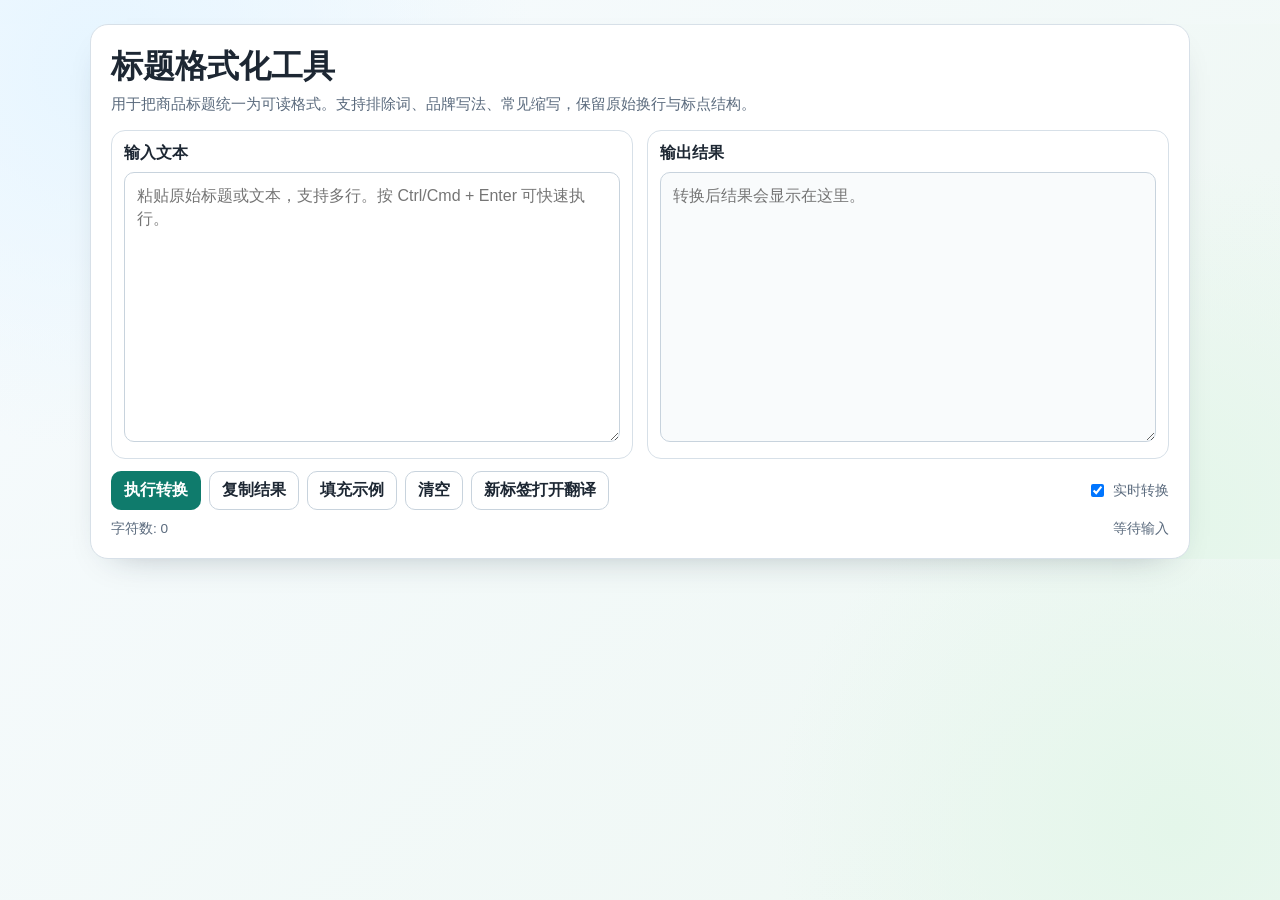
==== format.html @ fd7b9f9b "Rename translation tool page to format.html" ====
<!doctype html>
<html lang="zh-CN">
  <head>
    <meta charset="UTF-8" />
    <meta name="viewport" content="width=device-width, initial-scale=1.0" />
    <title>标题格式化工具</title>
    <style>
      :root {
        --bg-1: #f7fbff;
        --bg-2: #eef7f2;
        --panel: #ffffff;
        --ink: #1d2733;
        --muted: #5a6a7d;
        --line: #d7e0e8;
        --brand: #0f7b6c;
        --brand-strong: #0c5f54;
        --shadow: 0 14px 36px -24px rgba(26, 44, 59, 0.42);
      }

      * {
        box-sizing: border-box;
      }

      html,
      body {
        margin: 0;
        min-height: 100%;
        color: var(--ink);
        font-family:
          "Avenir Next",
          "Noto Sans SC",
          "PingFang SC",
          "Microsoft YaHei",
          sans-serif;
        background:
          radial-gradient(circle at 8% 8%, #e6f5ff 0%, transparent 30%),
          radial-gradient(circle at 92% 92%, #e4f6ea 0%, transparent 28%),
          linear-gradient(135deg, var(--bg-1) 0%, var(--bg-2) 100%);
      }

      .page {
        width: min(1100px, 94vw);
        margin: 24px auto;
      }

      .card {
        background: var(--panel);
        border: 1px solid var(--line);
        border-radius: 18px;
        box-shadow: var(--shadow);
        padding: 20px;
      }

      .title {
        margin: 0;
        font-size: clamp(1.35rem, 2.6vw, 2rem);
      }

      .subtitle {
        margin: 6px 0 0;
        color: var(--muted);
        font-size: 0.93rem;
      }

      .main-grid {
        margin-top: 16px;
        display: grid;
        grid-template-columns: 1fr 1fr;
        gap: 14px;
      }

      .panel {
        border: 1px solid var(--line);
        border-radius: 14px;
        padding: 12px;
        background: #fff;
      }

      .panel h2 {
        margin: 0 0 8px;
        font-size: 1rem;
      }

      textarea {
        width: 100%;
        min-height: 270px;
        resize: vertical;
        border: 1px solid #c8d3dd;
        border-radius: 10px;
        padding: 11px 12px;
        font: inherit;
        line-height: 1.45;
      }

      textarea:focus {
        outline: none;
        border-color: var(--brand);
        box-shadow: 0 0 0 3px rgba(15, 123, 108, 0.12);
      }

      #outputText {
        background: #f9fbfc;
      }

      .toolbar {
        margin-top: 12px;
        display: flex;
        flex-wrap: wrap;
        gap: 8px;
        align-items: center;
      }

      .btn {
        border: 1px solid transparent;
        border-radius: 10px;
        padding: 8px 12px;
        font: inherit;
        font-weight: 700;
        cursor: pointer;
      }

      .btn-primary {
        background: var(--brand);
        color: #fff;
      }

      .btn-primary:hover {
        background: var(--brand-strong);
      }

      .btn-ghost {
        background: #fff;
        border-color: #c8d3dd;
        color: var(--ink);
      }

      .switch {
        margin-left: auto;
        display: inline-flex;
        align-items: center;
        gap: 6px;
        color: var(--muted);
        font-size: 0.9rem;
        user-select: none;
      }

      .meta {
        margin-top: 10px;
        display: flex;
        justify-content: space-between;
        gap: 10px;
        font-size: 0.85rem;
        color: var(--muted);
      }

      .status.ok {
        color: #0f7b6c;
      }

      .status.error {
        color: #b42318;
      }

      @media (max-width: 900px) {
        .main-grid {
          grid-template-columns: 1fr;
        }

        .switch {
          margin-left: 0;
          width: 100%;
        }
      }
    </style>
  </head>
  <body>
    <main class="page">
      <section class="card">
        <h1 class="title">标题格式化工具</h1>
        <p class="subtitle">
          用于把商品标题统一为可读格式。支持排除词、品牌写法、常见缩写，保留原始换行与标点结构。
        </p>

        <div class="main-grid">
          <article class="panel">
            <h2>输入文本</h2>
            <textarea
              id="inputText"
              placeholder="粘贴原始标题或文本，支持多行。按 Ctrl/Cmd + Enter 可快速执行。"
            ></textarea>
          </article>

          <article class="panel">
            <h2>输出结果</h2>
            <textarea id="outputText" readonly placeholder="转换后结果会显示在这里。"></textarea>
          </article>
        </div>

        <div class="toolbar">
          <button class="btn btn-primary" id="transformBtn" type="button">执行转换</button>
          <button class="btn btn-ghost" id="copyBtn" type="button">复制结果</button>
          <button class="btn btn-ghost" id="sampleBtn" type="button">填充示例</button>
          <button class="btn btn-ghost" id="clearBtn" type="button">清空</button>
          <button class="btn btn-ghost" id="openTranslateBtn" type="button">新标签打开翻译</button>
          <label class="switch">
            <input id="autoRun" type="checkbox" checked />
            实时转换
          </label>
        </div>

        <div class="meta">
          <span id="counter">字符数: 0</span>
          <span class="status" id="statusText">等待输入</span>
        </div>
      </section>
    </main>

    <script>
      "use strict";

      const GOOGLE_TRANSLATE_BASE = "https://translate.google.com/?hl=zh-CN&sl=auto&tl=zh-CN&op=translate";

      const SMALL_WORDS = new Set([
        "a",
        "ad",
        "and",
        "aus",
        "avec",
        "cm",
        "con",
        "da",
        "de",
        "del",
        "des",
        "di",
        "do",
        "du",
        "e",
        "el",
        "en",
        "et",
        "for",
        "fur",
        "für",
        "i",
        "in",
        "la",
        "las",
        "le",
        "les",
        "los",
        "m",
        "med",
        "mit",
        "mm",
        "non",
        "och",
        "of",
        "on",
        "para",
        "per",
        "pour",
        "se",
        "und",
        "una",
        "usw",
        "ve",
        "vi",
        "von",
        "with",
        "x",
        "y",
        "zum",
        "à",
        "è",
      ]);

      const FORCE_UPPER_WORDS = new Set([
        "ai",
        "cpu",
        "diy",
        "fhd",
        "gb",
        "gps",
        "gpu",
        "hd",
        "hdmi",
        "hdr",
        "ips",
        "kb",
        "lcd",
        "led",
        "mb",
        "mp",
        "nfc",
        "oled",
        "pc",
        "pcie",
        "qhd",
        "qled",
        "ram",
        "rgb",
        "rom",
        "sd",
        "ssd",
        "tb",
        "tf",
        "uhd",
        "usb",
        "xdr",
      ]);

      const EXACT_CASE_WORDS = new Map([
        ["airplay", "AirPlay"],
        ["airpods", "AirPods"],
        ["airtag", "AirTag"],
        ["apple", "Apple"],
        ["earpods", "EarPods"],
        ["esim", "eSIM"],
        ["facetime", "FaceTime"],
        ["homepod", "HomePod"],
        ["imac", "iMac"],
        ["ios", "iOS"],
        ["ipad", "iPad"],
        ["ipados", "iPadOS"],
        ["iphone", "iPhone"],
        ["ipod", "iPod"],
        ["macbook", "MacBook"],
        ["macos", "macOS"],
        ["magsafe", "MagSafe"],
        ["mah", "mAh"],
        ["qi", "Qi"],
        ["qi2", "Qi2"],
        ["wifi", "Wi-Fi"],
        ["watchos", "watchOS"],
        ["xbox", "Xbox"],
      ]);
      const TOKEN_REGEX = /[A-Za-zÀ-ÖØ-öø-ÿ0-9]+/g;
      const TOKEN_BOUNDARY_CLASS = "A-Za-zÀ-ÖØ-öø-ÿ0-9";
      const queryParams = new URLSearchParams(window.location.search);
      const brandParam = String(queryParams.get("Brand") || "").trim();
      const otherParamValues = Array.from(
        new Set(
          String(queryParams.get("other") || "")
            .split(",")
            .map((item) => item.trim())
            .filter(Boolean),
        ),
      );
      const protectedTerms = [
        ...(brandParam ? [{ match: brandParam, replacement: brandParam }] : []),
        ...otherParamValues.map((item) => ({
          match: item,
          replacement: item.toUpperCase(),
        })),
      ];

      const inputTextEl = document.getElementById("inputText");
      const outputTextEl = document.getElementById("outputText");
      const statusTextEl = document.getElementById("statusText");
      const counterEl = document.getElementById("counter");
      const autoRunEl = document.getElementById("autoRun");
      const transformBtnEl = document.getElementById("transformBtn");
      const copyBtnEl = document.getElementById("copyBtn");
      const sampleBtnEl = document.getElementById("sampleBtn");
      const clearBtnEl = document.getElementById("clearBtn");
      const openTranslateBtnEl = document.getElementById("openTranslateBtn");

      function setStatus(message, type) {
        statusTextEl.textContent = message;
        statusTextEl.className = `status ${type || ""}`.trim();
      }

      function normalizeInput(text) {
        return String(text || "")
          .replace(/\u3000/g, " ")
          .replace(/，/g, ",")
          .replace(/。/g, ".")
          .replace(/；/g, ";")
          .replace(/：/g, ":")
          .replace(/（/g, "(")
          .replace(/）/g, ")");
      }

      function escapeRegex(value) {
        return String(value).replace(/[.*+?^${}()|[\]\\]/g, "\\$&");
      }

      function protectConfiguredTerms(text) {
        if (!protectedTerms.length) {
          return {
            text,
            replacements: new Map(),
          };
        }

        let protectedText = text;
        const replacements = new Map();

        protectedTerms.forEach((term, index) => {
          const token = String.fromCodePoint(0xe000 + index);
          const pattern = new RegExp(
            `(^|[^${TOKEN_BOUNDARY_CLASS}])(${escapeRegex(term.match)})(?=$|[^${TOKEN_BOUNDARY_CLASS}])`,
            "gi",
          );

          protectedText = protectedText.replace(pattern, (_match, prefix) => `${prefix}${token}`);
          replacements.set(token, term.replacement);
        });

        return {
          text: protectedText,
          replacements,
        };
      }

      function restoreConfiguredTerms(text, replacements) {
        let restoredText = text;

        replacements.forEach((replacement, token) => {
          restoredText = restoredText.split(token).join(replacement);
        });

        return restoredText;
      }

      function isStrongBoundary(text, index) {
        for (let i = index - 1; i >= 0; i -= 1) {
          const char = text[i];
          if (/\s/.test(char)) continue;
          return /[\n.!?:;([/]/.test(char);
        }
        return true;
      }

      function transformWord(rawWord, index, sourceText) {
        const lowerWord = rawWord.toLowerCase();
        const shouldCapitalizeSmallWord = isStrongBoundary(sourceText, index);

        if (EXACT_CASE_WORDS.has(lowerWord)) {
          return EXACT_CASE_WORDS.get(lowerWord);
        }

        if (FORCE_UPPER_WORDS.has(lowerWord)) {
          return lowerWord.toUpperCase();
        }

        if (/^[a-z]\d+[a-z0-9]*$/.test(lowerWord)) {
          return lowerWord[0].toUpperCase() + lowerWord.slice(1);
        }

        if (SMALL_WORDS.has(lowerWord) && !shouldCapitalizeSmallWord) {
          return lowerWord;
        }

        if (/^\d+$/.test(lowerWord) || !lowerWord.length) {
          return lowerWord;
        }

        return lowerWord[0].toUpperCase() + lowerWord.slice(1);
      }

      function transformText(text) {
        const normalized = normalizeInput(text);
        const { text: protectedText, replacements } = protectConfiguredTerms(normalized);
        const transformed = protectedText.toLowerCase().replace(TOKEN_REGEX, (rawWord, index, sourceText) =>
          transformWord(rawWord, index, sourceText),
        );
        return restoreConfiguredTerms(transformed, replacements);
      }

      function refreshMeta() {
        const length = outputTextEl.value.length;
        counterEl.textContent = `字符数: ${length}`;
      }

      function runTransform() {
        outputTextEl.value = transformText(inputTextEl.value);
        refreshMeta();
        setStatus("转换完成", "ok");
      }

      function buildTranslateUrl(text) {
        const translateUrl = new URL(GOOGLE_TRANSLATE_BASE);
        if (text && text.trim()) {
          translateUrl.searchParams.set("text", text);
        }
        return translateUrl.toString();
      }

      function getTextForTranslate() {
        return outputTextEl.value || transformText(inputTextEl.value);
      }

      function openTranslateInNewTab() {
        const text = getTextForTranslate();
        window.open(buildTranslateUrl(text), "_blank", "noopener,noreferrer");
        setStatus("已在新标签打开翻译", "ok");
      }

      async function copyResult() {
        const text = outputTextEl.value;
        if (!text) {
          setStatus("没有可复制内容", "error");
          return;
        }

        try {
          await navigator.clipboard.writeText(text);
          setStatus("已复制到剪贴板", "ok");
        } catch (_error) {
          outputTextEl.select();
          document.execCommand("copy");
          window.getSelection().removeAllRanges();
          setStatus("已复制到剪贴板", "ok");
        }
      }

      function fillSample() {
        inputTextEl.value =
          "iphone 16e 128 gb: entwickelt für apple intelligence, a18 chip, gigantische batterielaufzeit, 48 mp fusion kamera, usb-c, wifi 6, 6,1'' super retina xdr display, schwarz";
        runTransform();
      }

      function clearAll() {
        inputTextEl.value = "";
        outputTextEl.value = "";
        refreshMeta();
        setStatus("已清空", "");
        inputTextEl.focus();
      }

      inputTextEl.addEventListener("input", () => {
        if (autoRunEl.checked) runTransform();
      });

      inputTextEl.addEventListener("keydown", (event) => {
        const isShortcut = (event.ctrlKey || event.metaKey) && event.key === "Enter";
        if (isShortcut) {
          event.preventDefault();
          runTransform();
        }
      });

      transformBtnEl.addEventListener("click", runTransform);
      copyBtnEl.addEventListener("click", copyResult);
      sampleBtnEl.addEventListener("click", fillSample);
      clearBtnEl.addEventListener("click", clearAll);
      openTranslateBtnEl.addEventListener("click", openTranslateInNewTab);
      refreshMeta();
    </script>
  </body>
</html>
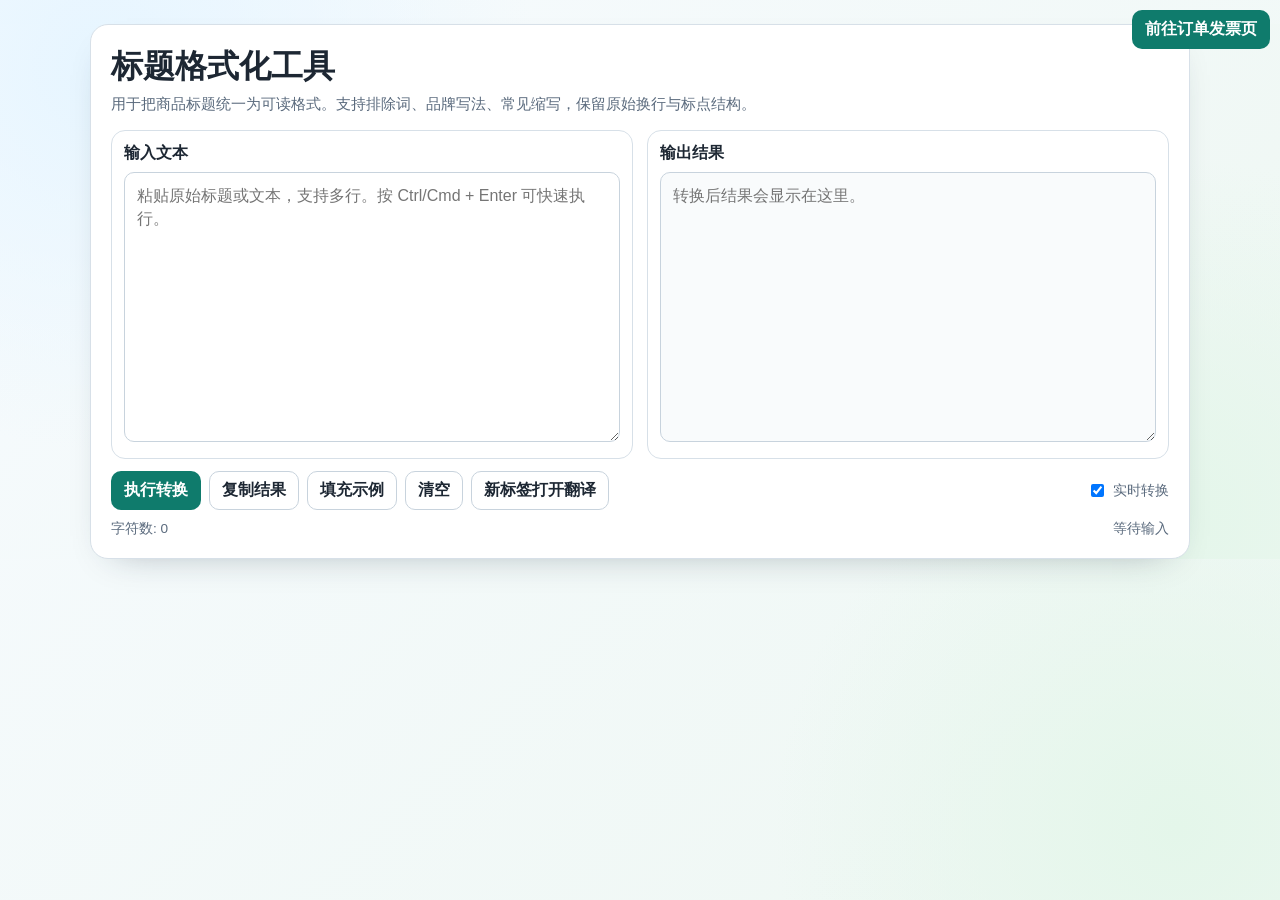
==== commit b9ec55b5: "增加了2个页面互相切换的按钮" ====
--- a/format.html
+++ b/format.html
@@ -174,6 +174,7 @@
     </style>
   </head>
   <body>
+    <a href="index.html" style="position: absolute; top: 10px; right: 10px;"><button class="btn btn-primary">前往订单发票页</button></a>
     <main class="page">
       <section class="card">
         <h1 class="title">标题格式化工具</h1>
